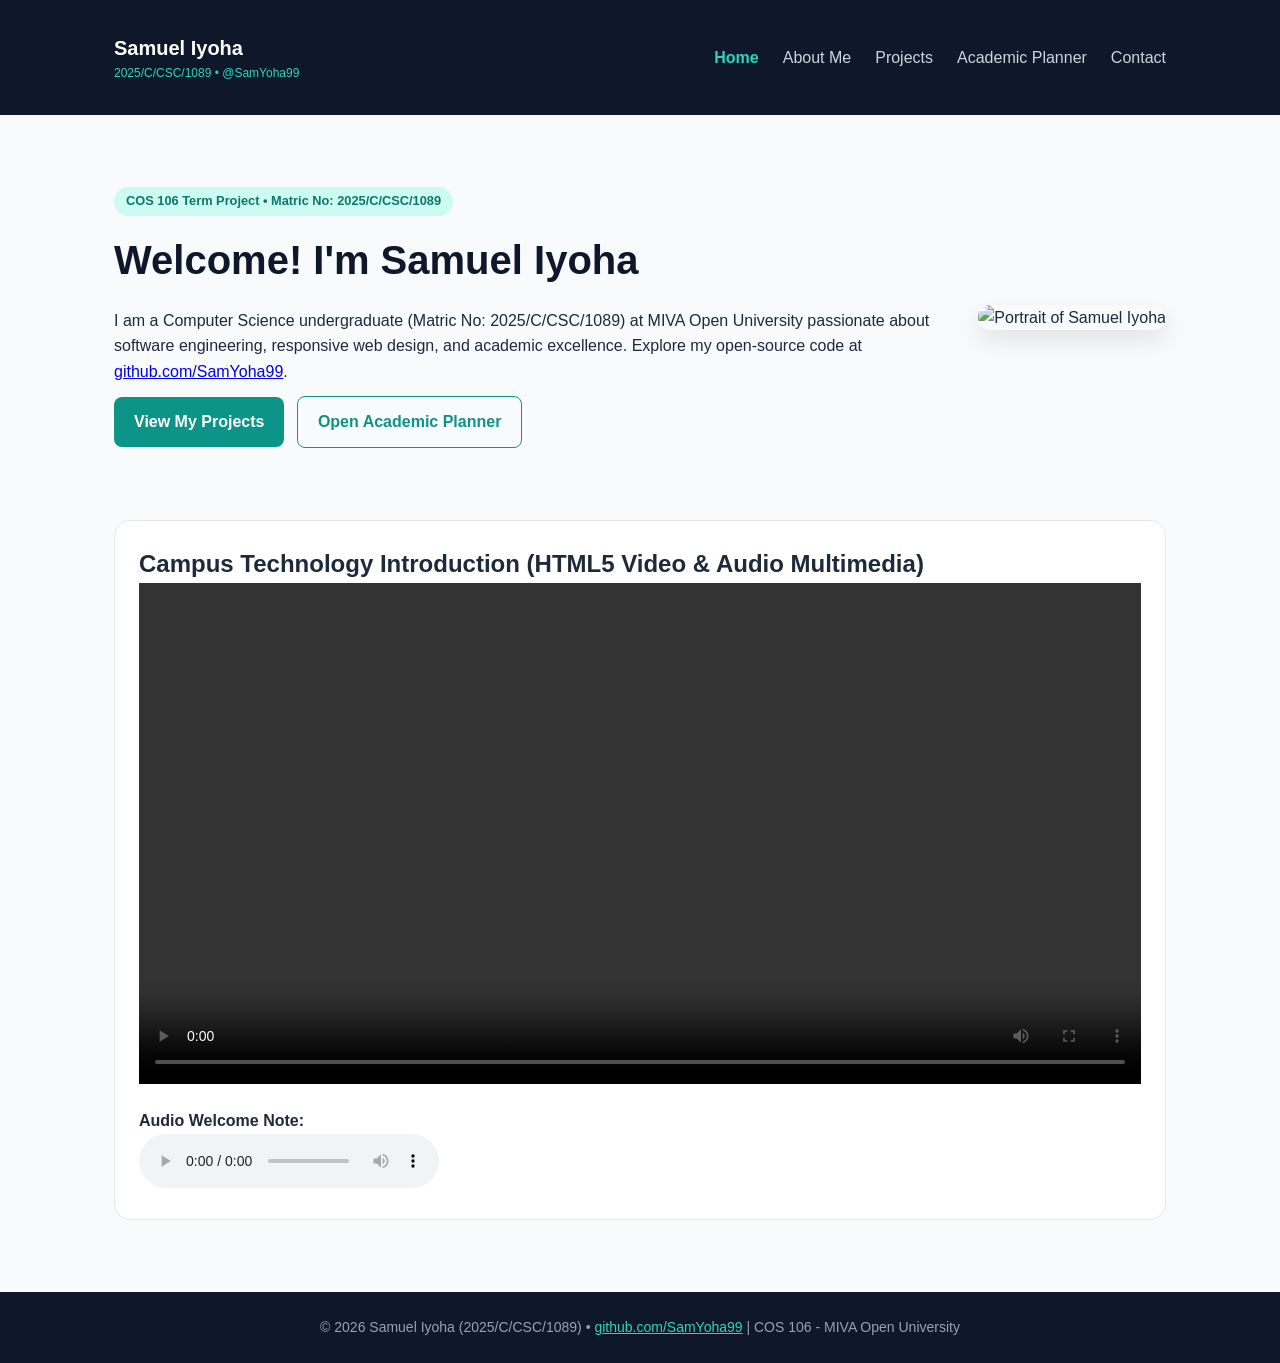
==== index.html @ b79a8013 "first commit" ====
<!DOCTYPE html>
<html lang="en">
<head>
    <meta charset="UTF-8">
    <meta name="viewport" content="width=device-width, initial-scale=1.0">
    <title>Samuel Iyoha (2025/C/CSC/1089) | COS 106 Student Portfolio</title>
    <link rel="stylesheet" href="style.css">
</head>
<body>
    <header class="site-header">
        <div class="container nav-container">
            <a href="index.html" class="logo">Samuel Iyoha <span>2025/C/CSC/1089 • @SamYoha99</span></a>
            <nav>
                <ul class="nav-links">
                    <li><a href="index.html" class="active">Home</a></li>
                    <li><a href="about.html">About Me</a></li>
                    <li><a href="projects.html">Projects</a></li>
                    <li><a href="planner.html">Academic Planner</a></li>
                    <li><a href="contact.html">Contact</a></li>
                </ul>
            </nav>
        </div>
    </header>

    <main class="container">
        <section class="hero">
            <div class="hero-text">
                <span class="badge">COS 106 Term Project • Matric No: 2025/C/CSC/1089</span>
                <h1>Welcome! I'm Samuel Iyoha</h1>
                <p>I am a Computer Science undergraduate (Matric No: 2025/C/CSC/1089) at MIVA Open University passionate about software engineering, responsive web design, and academic excellence. Explore my open-source code at <a href="https://github.com/SamYoha99" target="_blank">github.com/SamYoha99</a>.</p>
                <div class="btn-group">
                    <a href="projects.html" class="btn btn-primary">View My Projects</a>
                    <a href="planner.html" class="btn btn-outline">Open Academic Planner</a>
                </div>
            </div>
            <div class="hero-photo">
                <img src="https://images.unsplash.com/photo-1531384441138-2736e62e0919?auto=format&fit=crop&w=600&q=80" alt="Portrait of Samuel Iyoha">
            </div>
        </section>

        <section class="multimedia-card">
            <h2>Campus Technology Introduction (HTML5 Video & Audio Multimedia)</h2>
            <video controls width="100%">
                <source src="https://commondatastorage.googleapis.com/gtv-videos-bucket/sample/ForBiggerBlazes.mp4" type="video/mp4">
                Your browser does not support HTML5 video.
            </video>
            <div style="margin-top: 1rem;">
                <p><strong>Audio Welcome Note:</strong></p>
                <audio controls>
                    <source src="https://www.soundhelix.com/examples/mp3/SoundHelix-Song-1.mp3" type="audio/mpeg">
                    Your browser does not support the audio element.
                </audio>
            </div>
        </section>
    </main>

    <footer>
        <p>&copy; 2026 Samuel Iyoha (2025/C/CSC/1089) • <a href="https://github.com/SamYoha99" target="_blank" style="color:#2dd4bf;">github.com/SamYoha99</a> | COS 106 - MIVA Open University</p>
    </footer>
    <script src="script.js"></script>
</body>
</html>
---- style.css ----
/* External CSS Stylesheet for COS 106 Term Project - Samuel Iyoha (2025/C/CSC/1089 | @SamYoha99) */
:root {
    --navy: #0f172a;
    --teal: #0d9488;
    --light: #f8fafc;
}
* { box-sizing: border-box; margin: 0; padding: 0; font-family: 'Inter', sans-serif; }
body { background: var(--light); color: #1e293b; line-height: 1.6; display: flex; flex-direction: column; min-height: 100vh; }
main { flex: 1; }
.container { max-width: 1100px; margin: 0 auto; padding: 1.5rem; }
.site-header { background: var(--navy); color: #fff; padding: 0.5rem 0; }
.nav-container { display: flex; justify-content: space-between; align-items: center; flex-wrap: wrap; gap: 1rem; }
.logo { color: #fff; text-decoration: none; font-weight: 700; font-size: 1.25rem; }
.logo span { display: block; font-size: 0.75rem; color: #2dd4bf; font-weight: 500; }
.nav-links { display: flex; gap: 1.5rem; list-style: none; flex-wrap: wrap; }
.nav-links a { color: #cbd5e1; text-decoration: none; transition: color 0.3s; }
.nav-links a:hover, .nav-links a.active { color: #2dd4bf; font-weight: 600; }
.badge { display: inline-block; background: #ccfbf1; color: #0f766e; padding: 0.25rem 0.75rem; border-radius: 99px; font-size: 0.8rem; font-weight: 600; margin-bottom: 0.75rem; }
.hero { display: flex; align-items: center; justify-content: space-between; gap: 2rem; padding: 3rem 0; flex-wrap: wrap; }
.hero-text { flex: 1 1 400px; }
.hero-text h1 { font-size: 2.5rem; margin-bottom: 1rem; color: var(--navy); }
.hero-photo img { width: 280px; height: 280px; object-fit: cover; border-radius: 1.5rem; box-shadow: 0 10px 25px rgba(0,0,0,0.1); }
.projects-grid { display: grid; grid-template-columns: repeat(auto-fit, minmax(280px, 1fr)); gap: 1.5rem; margin-top: 1.5rem; }
.project-card, .form-card, .multimedia-card { background: #fff; padding: 1.5rem; border-radius: 1rem; border: 1px solid #e2e8f0; margin-top: 1.5rem; transition: transform 0.3s; }
.project-card:hover { transform: translateY(-5px); }
.project-card img { width: 100%; height: 180px; object-fit: cover; border-radius: 0.75rem; margin-bottom: 1rem; }
.academic-table { width: 100%; border-collapse: collapse; margin: 1.5rem 0; background: #fff; }
.academic-table th, .academic-table td { border: 1px solid #cbd5e1; padding: 0.85rem; text-align: left; }
.academic-table th { background: var(--navy); color: #fff; }
.btn { display: inline-block; padding: 0.75rem 1.25rem; border-radius: 0.5rem; text-decoration: none; font-weight: 600; cursor: pointer; border: none; margin-top: 0.75rem; }
.btn-primary { background: var(--teal); color: #fff; }
.btn-outline { border: 1px solid var(--teal); color: var(--teal); margin-left: 0.5rem; }
input, textarea { width: 100%; padding: 0.75rem; margin: 0.5rem 0 1rem; border: 1px solid #cbd5e1; border-radius: 0.5rem; }
.task-list { list-style: none; margin-top: 1.5rem; }
.task-item { display: flex; justify-content: space-between; align-items: center; padding: 1rem; background: #fff; border: 1px solid #e2e8f0; border-radius: 0.5rem; margin-bottom: 0.75rem; }
.task-item.done span { text-decoration: line-through; color: #94a3b8; }
footer { background: var(--navy); color: #94a3b8; text-align: center; padding: 1.5rem; margin-top: 3rem; font-size: 0.875rem; }
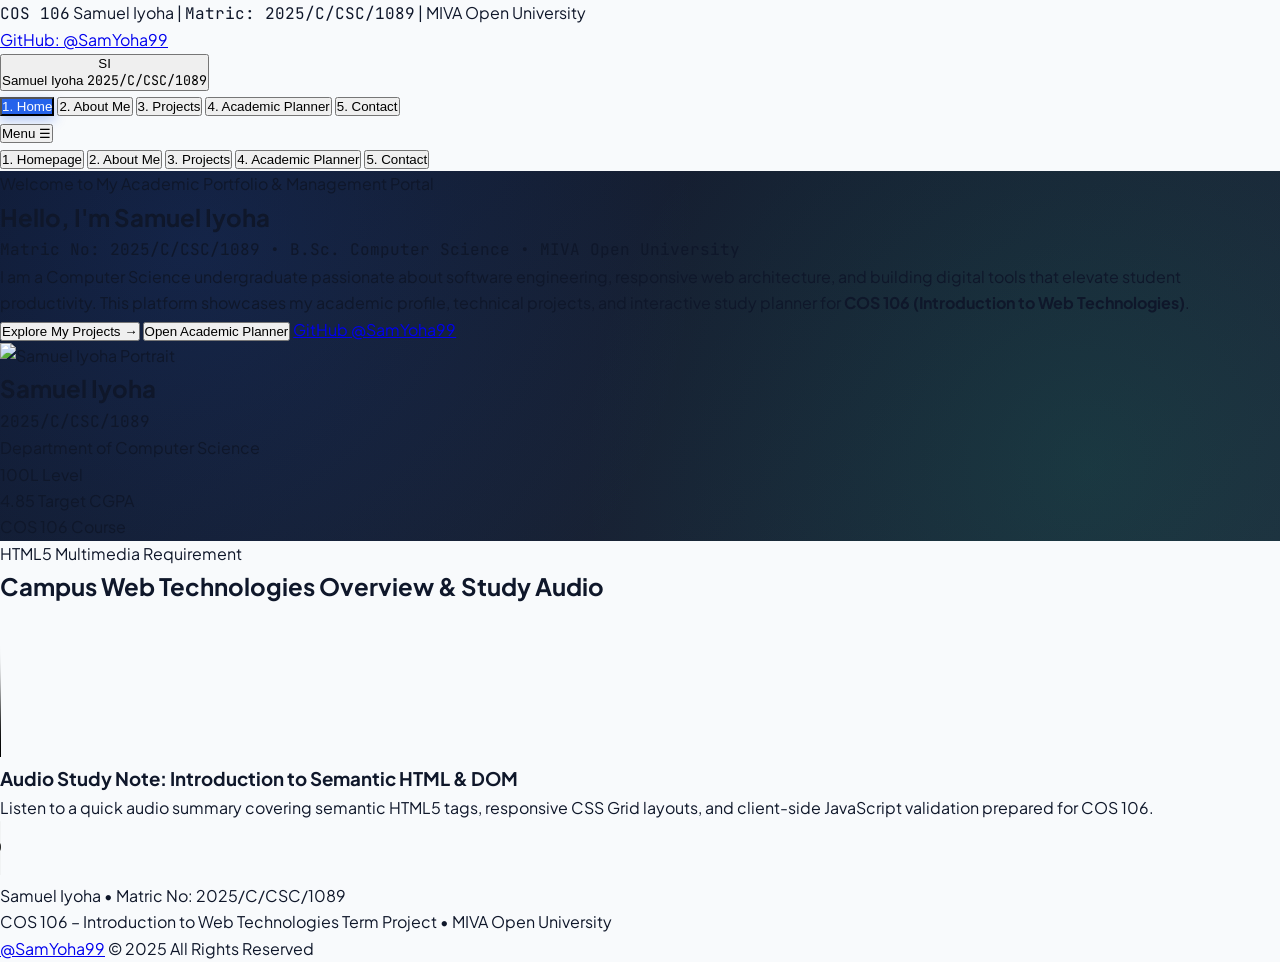
==== commit 037e80ef: "secong commit" ====
--- a/index.html
+++ b/index.html
@@ -1,62 +1,456 @@
 <!DOCTYPE html>
 <html lang="en">
 <head>
-    <meta charset="UTF-8">
-    <meta name="viewport" content="width=device-width, initial-scale=1.0">
-    <title>Samuel Iyoha (2025/C/CSC/1089) | COS 106 Student Portfolio</title>
-    <link rel="stylesheet" href="style.css">
+  <meta charset="UTF-8" />
+  <meta name="viewport" content="width=device-width, initial-scale=1.0" />
+  <title>Samuel Iyoha (2025/C/CSC/1089) | COS 106 Student Portfolio & Academic Planner</title>
+  <!-- Tailwind CSS CDN for Modern UI -->
+  <script src="https://cdn.tailwindcss.com"></script>
+  <!-- External CSS Stylesheet (COS 106 Requirement) -->
+  <link rel="stylesheet" href="style.css" />
 </head>
-<body>
-    <header class="site-header">
-        <div class="container nav-container">
-            <a href="index.html" class="logo">Samuel Iyoha <span>2025/C/CSC/1089 • @SamYoha99</span></a>
-            <nav>
-                <ul class="nav-links">
-                    <li><a href="index.html" class="active">Home</a></li>
-                    <li><a href="about.html">About Me</a></li>
-                    <li><a href="projects.html">Projects</a></li>
-                    <li><a href="planner.html">Academic Planner</a></li>
-                    <li><a href="contact.html">Contact</a></li>
-                </ul>
-            </nav>
-        </div>
-    </header>
-
-    <main class="container">
-        <section class="hero">
-            <div class="hero-text">
-                <span class="badge">COS 106 Term Project • Matric No: 2025/C/CSC/1089</span>
-                <h1>Welcome! I'm Samuel Iyoha</h1>
-                <p>I am a Computer Science undergraduate (Matric No: 2025/C/CSC/1089) at MIVA Open University passionate about software engineering, responsive web design, and academic excellence. Explore my open-source code at <a href="https://github.com/SamYoha99" target="_blank">github.com/SamYoha99</a>.</p>
-                <div class="btn-group">
-                    <a href="projects.html" class="btn btn-primary">View My Projects</a>
-                    <a href="planner.html" class="btn btn-outline">Open Academic Planner</a>
+<body class="min-h-screen flex flex-col bg-slate-50 text-slate-900">
+
+  <!-- Top Academic Verification Bar -->
+  <div class="bg-slate-950 text-slate-300 text-xs border-b border-slate-800 px-4 py-2">
+    <div class="max-w-7xl mx-auto flex flex-wrap items-center justify-between gap-2">
+      <div class="flex flex-wrap items-center gap-2">
+        <span class="px-2 py-0.5 rounded bg-blue-600 text-white font-bold mono">COS 106</span>
+        <span class="font-semibold text-white">Samuel Iyoha</span>
+        <span class="text-slate-500">|</span>
+        <span class="mono text-emerald-400 font-semibold">Matric: 2025/C/CSC/1089</span>
+        <span class="hidden md:inline text-slate-400">| MIVA Open University</span>
+      </div>
+      <a href="https://github.com/SamYoha99" target="_blank" rel="noopener noreferrer"
+         class="inline-flex items-center gap-1.5 px-2.5 py-1 rounded bg-slate-800 hover:bg-slate-700 text-white font-mono text-xs transition">
+        <span>GitHub: @SamYoha99</span>
+      </a>
+    </div>
+  </div>
+
+  <!-- Navigation Header -->
+  <header class="sticky top-0 z-40 bg-white/95 backdrop-blur border-b border-slate-200 shadow-sm">
+    <div class="max-w-7xl mx-auto px-4 sm:px-6 lg:px-8 h-16 flex items-center justify-between">
+      <button onclick="showPage('home')" class="flex items-center gap-3 text-left">
+        <div class="w-10 h-10 rounded-xl bg-blue-600 text-white font-extrabold flex items-center justify-center shadow">
+          SI
+        </div>
+        <div>
+          <span class="font-extrabold text-slate-900 text-base block leading-none">Samuel Iyoha</span>
+          <span class="mono text-[11px] text-blue-600 font-semibold">2025/C/CSC/1089</span>
+        </div>
+      </button>
+
+      <!-- Desktop Menu -->
+      <nav class="hidden md:flex items-center gap-1.5">
+        <button onclick="showPage('home')" data-page="home" class="nav-btn active px-4 py-2 rounded-xl text-sm font-semibold text-slate-700 hover:bg-slate-100 transition">1. Home</button>
+        <button onclick="showPage('about')" data-page="about" class="nav-btn px-4 py-2 rounded-xl text-sm font-semibold text-slate-700 hover:bg-slate-100 transition">2. About Me</button>
+        <button onclick="showPage('projects')" data-page="projects" class="nav-btn px-4 py-2 rounded-xl text-sm font-semibold text-slate-700 hover:bg-slate-100 transition">3. Projects</button>
+        <button onclick="showPage('planner')" data-page="planner" class="nav-btn px-4 py-2 rounded-xl text-sm font-semibold text-slate-700 hover:bg-slate-100 transition">4. Academic Planner</button>
+        <button onclick="showPage('contact')" data-page="contact" class="nav-btn px-4 py-2 rounded-xl text-sm font-semibold text-slate-700 hover:bg-slate-100 transition">5. Contact</button>
+      </nav>
+
+      <!-- Mobile Menu Button -->
+      <button onclick="toggleMobileMenu()" class="md:hidden px-3 py-2 rounded-lg border border-slate-200 text-slate-700 font-semibold text-sm">
+        Menu ☰
+      </button>
+    </div>
+
+    <!-- Mobile Dropdown -->
+    <div id="mobile-menu" class="hidden md:hidden bg-white border-b border-slate-200 px-4 py-3 space-y-1">
+      <button onclick="showPage('home')" class="block w-full text-left px-3 py-2 rounded-lg font-semibold text-sm hover:bg-slate-100">1. Homepage</button>
+      <button onclick="showPage('about')" class="block w-full text-left px-3 py-2 rounded-lg font-semibold text-sm hover:bg-slate-100">2. About Me</button>
+      <button onclick="showPage('projects')" class="block w-full text-left px-3 py-2 rounded-lg font-semibold text-sm hover:bg-slate-100">3. Projects</button>
+      <button onclick="showPage('planner')" class="block w-full text-left px-3 py-2 rounded-lg font-semibold text-sm hover:bg-slate-100">4. Academic Planner</button>
+      <button onclick="showPage('contact')" class="block w-full text-left px-3 py-2 rounded-lg font-semibold text-sm hover:bg-slate-100">5. Contact</button>
+    </div>
+  </header>
+
+  <!-- MAIN CONTENT CONTAINER -->
+  <main class="flex-1">
+
+    <!-- ================= 1. HOMEPAGE ================= -->
+    <section id="page-home" class="page-section active">
+      <div class="hero-mesh text-white py-16 lg:py-20">
+        <div class="max-w-7xl mx-auto px-4 sm:px-6 lg:px-8 grid grid-cols-1 lg:grid-cols-12 gap-10 items-center">
+          <div class="lg:col-span-7 space-y-6">
+            <div class="inline-flex items-center gap-2 px-3.5 py-1.5 rounded-full bg-blue-500/20 border border-blue-400/30 text-blue-200 text-xs font-semibold">
+              <span>Welcome to My Academic Portfolio & Management Portal</span>
+            </div>
+            <h1 class="text-4xl sm:text-5xl font-extrabold tracking-tight leading-tight">
+              Hello, I'm <span class="text-blue-400">Samuel Iyoha</span>
+            </h1>
+            <p class="mono text-sm text-emerald-300 font-semibold">
+              Matric No: 2025/C/CSC/1089 • B.Sc. Computer Science • MIVA Open University
+            </p>
+            <p class="text-slate-300 text-base sm:text-lg leading-relaxed max-w-2xl">
+              I am a Computer Science undergraduate passionate about software engineering, responsive web architecture, and building digital tools that elevate student productivity. This platform showcases my academic profile, technical projects, and interactive study planner for <strong>COS 106 (Introduction to Web Technologies)</strong>.
+            </p>
+            <div class="flex flex-wrap gap-3 pt-2">
+              <button onclick="showPage('projects')" class="px-6 py-3 rounded-xl bg-blue-600 hover:bg-blue-500 text-white font-bold text-sm shadow-lg transition">
+                Explore My Projects →
+              </button>
+              <button onclick="showPage('planner')" class="px-6 py-3 rounded-xl bg-white/10 hover:bg-white/20 border border-white/20 text-white font-semibold text-sm transition">
+                Open Academic Planner
+              </button>
+              <a href="https://github.com/SamYoha99" target="_blank" rel="noopener noreferrer"
+                 class="px-5 py-3 rounded-xl bg-slate-900/80 hover:bg-slate-900 border border-slate-700 text-slate-200 font-mono text-sm transition">
+                GitHub @SamYoha99
+              </a>
+            </div>
+          </div>
+
+          <!-- Student Profile Card & Photo -->
+          <div class="lg:col-span-5 flex justify-center">
+            <div class="bg-slate-900/90 border border-slate-700 rounded-3xl p-6 max-w-sm w-full shadow-2xl text-center">
+              <img src="https://images.unsplash.com/photo-1534528741775-53994a69daeb?auto=format&fit=crop&w=500&q=80"
+                   alt="Samuel Iyoha Portrait"
+                   class="w-36 h-36 rounded-2xl object-cover mx-auto border-4 border-blue-500 shadow-lg mb-4" />
+              <h2 class="text-xl font-bold text-white">Samuel Iyoha</h2>
+              <p class="mono text-xs text-blue-400 mt-1">2025/C/CSC/1089</p>
+              <p class="text-xs text-slate-400 mt-1">Department of Computer Science</p>
+              <div class="mt-4 pt-4 border-t border-slate-800 grid grid-cols-3 gap-2 text-center">
+                <div>
+                  <span class="block text-lg font-extrabold text-white">100L</span>
+                  <span class="text-[11px] text-slate-400">Level</span>
                 </div>
-            </div>
-            <div class="hero-photo">
-                <img src="https://images.unsplash.com/photo-1531384441138-2736e62e0919?auto=format&fit=crop&w=600&q=80" alt="Portrait of Samuel Iyoha">
-            </div>
-        </section>
-
-        <section class="multimedia-card">
-            <h2>Campus Technology Introduction (HTML5 Video & Audio Multimedia)</h2>
-            <video controls width="100%">
-                <source src="https://commondatastorage.googleapis.com/gtv-videos-bucket/sample/ForBiggerBlazes.mp4" type="video/mp4">
-                Your browser does not support HTML5 video.
-            </video>
-            <div style="margin-top: 1rem;">
-                <p><strong>Audio Welcome Note:</strong></p>
-                <audio controls>
-                    <source src="https://www.soundhelix.com/examples/mp3/SoundHelix-Song-1.mp3" type="audio/mpeg">
-                    Your browser does not support the audio element.
+                <div>
+                  <span class="block text-lg font-extrabold text-emerald-400">4.85</span>
+                  <span class="text-[11px] text-slate-400">Target CGPA</span>
+                </div>
+                <div>
+                  <span class="block text-lg font-extrabold text-blue-400">COS 106</span>
+                  <span class="text-[11px] text-slate-400">Course</span>
+                </div>
+              </div>
+            </div>
+          </div>
+        </div>
+      </div>
+
+      <!-- Multimedia Requirement Section (Video + Audio) -->
+      <div class="max-w-7xl mx-auto px-4 sm:px-6 lg:px-8 py-14">
+        <div class="bg-white rounded-3xl border border-slate-200 p-6 sm:p-8 shadow-sm">
+          <span class="text-xs font-bold uppercase tracking-wider text-blue-600">HTML5 Multimedia Requirement</span>
+          <h2 class="text-2xl font-extrabold text-slate-900 mt-1 mb-6">Campus Web Technologies Overview & Study Audio</h2>
+          <div class="grid grid-cols-1 lg:grid-cols-2 gap-8 items-center">
+            <div>
+              <video controls class="w-full rounded-2xl border border-slate-200 shadow-sm bg-slate-950" poster="https://images.unsplash.com/photo-1517694712202-14dd9538aa97?auto=format&fit=crop&w=900&q=80">
+                <source src="https://commondatastorage.googleapis.com/gtv-videos-bucket/sample/ForBiggerBlazes.mp4" type="video/mp4" />
+                Your browser does not support the HTML5 video element.
+              </video>
+            </div>
+            <div class="space-y-4">
+              <h3 class="text-lg font-bold text-slate-900">Audio Study Note: Introduction to Semantic HTML & DOM</h3>
+              <p class="text-sm text-slate-600">
+                Listen to a quick audio summary covering semantic HTML5 tags, responsive CSS Grid layouts, and client-side JavaScript validation prepared for COS 106.
+              </p>
+              <div class="p-4 rounded-2xl bg-slate-50 border border-slate-200">
+                <audio controls class="w-full">
+                  <source src="https://www.soundhelix.com/examples/mp3/SoundHelix-Song-1.mp3" type="audio/mpeg" />
+                  Your browser does not support the audio element.
                 </audio>
-            </div>
-        </section>
-    </main>
-
-    <footer>
-        <p>&copy; 2026 Samuel Iyoha (2025/C/CSC/1089) • <a href="https://github.com/SamYoha99" target="_blank" style="color:#2dd4bf;">github.com/SamYoha99</a> | COS 106 - MIVA Open University</p>
-    </footer>
-    <script src="script.js"></script>
+              </div>
+            </div>
+          </div>
+        </div>
+      </div>
+    </section>
+
+    <!-- ================= 2. ABOUT ME PAGE ================= -->
+    <section id="page-about" class="page-section max-w-7xl mx-auto px-4 sm:px-6 lg:px-8 py-12 space-y-10">
+      <div>
+        <span class="text-xs font-bold uppercase tracking-wider text-blue-600">Student Profile</span>
+        <h2 class="text-3xl font-extrabold text-slate-900 mt-1">About Samuel Iyoha (2025/C/CSC/1089)</h2>
+      </div>
+
+      <!-- Educational Background Table (HTML Table Requirement) -->
+      <div class="bg-white rounded-2xl border border-slate-200 p-6 shadow-sm overflow-x-auto">
+        <h3 class="text-lg font-bold text-slate-900 mb-4">Educational Background</h3>
+        <table class="w-full text-left border-collapse text-sm">
+          <thead>
+            <tr class="bg-slate-900 text-white">
+              <th class="p-3.5 rounded-tl-xl">Institution</th>
+              <th class="p-3.5">Programme / Qualification</th>
+              <th class="p-3.5">Matric / ID</th>
+              <th class="p-3.5 rounded-tr-xl">Period & Status</th>
+            </tr>
+          </thead>
+          <tbody class="divide-y divide-slate-200">
+            <tr class="hover:bg-slate-50">
+              <td class="p-3.5 font-bold text-slate-900">MIVA Open University</td>
+              <td class="p-3.5">B.Sc. Computer Science</td>
+              <td class="p-3.5 mono font-semibold text-blue-600">2025/C/CSC/1089</td>
+              <td class="p-3.5"><span class="px-2.5 py-1 rounded-full text-xs font-bold bg-emerald-100 text-emerald-700">2025 – Present (Active)</span></td>
+            </tr>
+            <tr class="hover:bg-slate-50">
+              <td class="p-3.5 font-bold text-slate-900">Web Development Bootcamp</td>
+              <td class="p-3.5">Frontend Engineering (HTML5, CSS3, JavaScript, Git)</td>
+              <td class="p-3.5 mono text-slate-600">@SamYoha99</td>
+              <td class="p-3.5">2024 – Completed</td>
+            </tr>
+            <tr class="hover:bg-slate-50">
+              <td class="p-3.5 font-bold text-slate-900">Senior Secondary School</td>
+              <td class="p-3.5">West African Senior School Certificate (WASSCE)</td>
+              <td class="p-3.5 mono text-slate-600">Distinction in Sciences</td>
+              <td class="p-3.5">Graduated</td>
+            </tr>
+          </tbody>
+        </table>
+      </div>
+
+      <!-- Technical Skills, Career Aspirations & Hobbies -->
+      <div class="grid grid-cols-1 md:grid-cols-3 gap-6">
+        <div class="bg-white rounded-2xl border border-slate-200 p-6 shadow-sm">
+          <h3 class="text-lg font-bold text-slate-900 mb-3">Technical Skills</h3>
+          <div class="space-y-3 text-sm">
+            <div>
+              <div class="flex justify-between font-semibold mb-1"><span>HTML5 & Semantic Web</span><span>95%</span></div>
+              <div class="w-full h-2.5 bg-slate-100 rounded-full overflow-hidden"><div class="bg-blue-600 h-full" style="width:95%"></div></div>
+            </div>
+            <div>
+              <div class="flex justify-between font-semibold mb-1"><span>CSS3 (Flexbox & Grid)</span><span>90%</span></div>
+              <div class="w-full h-2.5 bg-slate-100 rounded-full overflow-hidden"><div class="bg-blue-600 h-full" style="width:90%"></div></div>
+            </div>
+            <div>
+              <div class="flex justify-between font-semibold mb-1"><span>JavaScript (ES6+ & DOM)</span><span>85%</span></div>
+              <div class="w-full h-2.5 bg-slate-100 rounded-full overflow-hidden"><div class="bg-emerald-600 h-full" style="width:85%"></div></div>
+            </div>
+            <div>
+              <div class="flex justify-between font-semibold mb-1"><span>Git & GitHub (@SamYoha99)</span><span>88%</span></div>
+              <div class="w-full h-2.5 bg-slate-100 rounded-full overflow-hidden"><div class="bg-slate-800 h-full" style="width:88%"></div></div>
+            </div>
+          </div>
+        </div>
+
+        <div class="bg-white rounded-2xl border border-slate-200 p-6 shadow-sm">
+          <h3 class="text-lg font-bold text-slate-900 mb-3">Career Aspirations</h3>
+          <ol class="list-decimal list-inside space-y-2.5 text-sm text-slate-700">
+            <li>Graduate with First Class Honours in Computer Science at MIVA Open University.</li>
+            <li>Become a Full-Stack Software Engineer building scalable cloud and fintech platforms across Africa.</li>
+            <li>Contribute to open-source developer tools on GitHub (<strong>@SamYoha99</strong>).</li>
+            <li>Mentor fellow university students in modern web technologies.</li>
+          </ol>
+        </div>
+
+        <div class="bg-white rounded-2xl border border-slate-200 p-6 shadow-sm">
+          <h3 class="text-lg font-bold text-slate-900 mb-3">Hobbies & Interests</h3>
+          <ul class="list-disc list-inside space-y-2.5 text-sm text-slate-700">
+            <li>Building web applications & UI prototypes</li>
+            <li>Algorithmic problem solving & coding challenges</li>
+            <li>Reading software architecture articles</li>
+            <li>Playing strategic chess & football</li>
+            <li>Collaborating on student tech communities</li>
+          </ul>
+        </div>
+      </div>
+    </section>
+
+    <!-- ================= 3. PROJECTS PAGE ================= -->
+    <section id="page-projects" class="page-section max-w-7xl mx-auto px-4 sm:px-6 lg:px-8 py-12 space-y-8">
+      <div>
+        <span class="text-xs font-bold uppercase tracking-wider text-blue-600">Portfolio Showcase</span>
+        <h2 class="text-3xl font-extrabold text-slate-900 mt-1">Featured Academic & Web Projects</h2>
+      </div>
+
+      <div class="grid grid-cols-1 md:grid-cols-3 gap-8">
+        <!-- Project 1 -->
+        <article class="bg-white rounded-2xl border border-slate-200 overflow-hidden shadow-sm card-hover flex flex-col">
+          <img src="https://images.unsplash.com/photo-1460925895917-afdab827c52f?auto=format&fit=crop&w=700&q=80" alt="MIVA CGPA Calculator" class="h-48 w-full object-cover" />
+          <div class="p-6 flex-1 flex flex-col justify-between space-y-4">
+            <div>
+              <span class="text-xs font-bold px-2.5 py-1 rounded bg-blue-50 text-blue-700">JavaScript • Academic Tool</span>
+              <h3 class="text-xl font-bold text-slate-900 mt-3">1. MIVA Smart CGPA Calculator</h3>
+              <p class="text-sm text-slate-600 mt-2">
+                An interactive grade-point calculator tailored for MIVA Open University students to compute semester GPA and cumulative standing dynamically.
+              </p>
+            </div>
+            <div class="pt-4 border-t border-slate-100 flex items-center justify-between text-xs font-bold">
+              <a href="https://github.com/SamYoha99" target="_blank" rel="noopener noreferrer" class="text-blue-600 hover:underline">GitHub Repo (@SamYoha99) →</a>
+              <button onclick="showPage('planner')" class="text-slate-600 hover:text-slate-900">Try Planner</button>
+            </div>
+          </div>
+        </article>
+
+        <!-- Project 2 -->
+        <article class="bg-white rounded-2xl border border-slate-200 overflow-hidden shadow-sm card-hover flex flex-col">
+          <img src="https://images.unsplash.com/photo-1522202176988-66273c2fd55f?auto=format&fit=crop&w=700&q=80" alt="Campus Study Resource Hub" class="h-48 w-full object-cover" />
+          <div class="p-6 flex-1 flex flex-col justify-between space-y-4">
+            <div>
+              <span class="text-xs font-bold px-2.5 py-1 rounded bg-emerald-50 text-emerald-700">HTML5 • CSS Grid</span>
+              <h3 class="text-xl font-bold text-slate-900 mt-3">2. CSC 100L Resource Directory</h3>
+              <p class="text-sm text-slate-600 mt-2">
+                A responsive study portal organizing lecture slides, past questions, and weekly lab exercises for COS 106 and MTH 102 students.
+              </p>
+            </div>
+            <div class="pt-4 border-t border-slate-100 flex items-center justify-between text-xs font-bold">
+              <a href="https://github.com/SamYoha99" target="_blank" rel="noopener noreferrer" class="text-blue-600 hover:underline">GitHub Repo (@SamYoha99) →</a>
+              <span class="text-emerald-600">Responsive UI</span>
+            </div>
+          </div>
+        </article>
+
+        <!-- Project 3 -->
+        <article class="bg-white rounded-2xl border border-slate-200 overflow-hidden shadow-sm card-hover flex flex-col">
+          <img src="https://images.unsplash.com/photo-1484480974693-6ca0a78fb36b?auto=format&fit=crop&w=700&q=80" alt="Academic Task Planner" class="h-48 w-full object-cover" />
+          <div class="p-6 flex-1 flex flex-col justify-between space-y-4">
+            <div>
+              <span class="text-xs font-bold px-2.5 py-1 rounded bg-purple-50 text-purple-700">DOM • LocalStorage</span>
+              <h3 class="text-xl font-bold text-slate-900 mt-3">3. Interactive Academic Task Planner</h3>
+              <p class="text-sm text-slate-600 mt-2">
+                A full-featured task management app enabling students to add coursework deadlines, mark tasks completed, and persist data in the browser.
+              </p>
+            </div>
+            <div class="pt-4 border-t border-slate-100 flex items-center justify-between text-xs font-bold">
+              <a href="https://github.com/SamYoha99" target="_blank" rel="noopener noreferrer" class="text-blue-600 hover:underline">GitHub Repo (@SamYoha99) →</a>
+              <button onclick="showPage('planner')" class="text-blue-600 hover:underline">Launch App →</button>
+            </div>
+          </div>
+        </article>
+      </div>
+    </section>
+
+    <!-- ================= 4. ACADEMIC PLANNER PAGE ================= -->
+    <section id="page-planner" class="page-section max-w-5xl mx-auto px-4 sm:px-6 lg:px-8 py-12 space-y-8">
+      <div class="flex flex-col sm:flex-row sm:items-center justify-between gap-4">
+        <div>
+          <span class="text-xs font-bold uppercase tracking-wider text-blue-600">JavaScript Task Management System</span>
+          <h2 class="text-3xl font-extrabold text-slate-900 mt-1">Interactive Academic Planner</h2>
+        </div>
+        <div class="flex gap-3 text-center">
+          <div class="px-4 py-2 rounded-xl bg-white border border-slate-200 shadow-sm">
+            <span id="stat-total" class="block text-xl font-extrabold text-slate-900">0</span>
+            <span class="text-[11px] text-slate-500 font-semibold">Total</span>
+          </div>
+          <div class="px-4 py-2 rounded-xl bg-white border border-slate-200 shadow-sm">
+            <span id="stat-pending" class="block text-xl font-extrabold text-amber-600">0</span>
+            <span class="text-[11px] text-slate-500 font-semibold">Pending</span>
+          </div>
+          <div class="px-4 py-2 rounded-xl bg-white border border-slate-200 shadow-sm">
+            <span id="stat-completed" class="block text-xl font-extrabold text-emerald-600">0</span>
+            <span class="text-[11px] text-slate-500 font-semibold">Completed</span>
+          </div>
+        </div>
+      </div>
+
+      <!-- Add Task Form -->
+      <form onsubmit="addTask(event)" class="bg-white rounded-2xl border border-slate-200 p-6 shadow-sm space-y-4">
+        <h3 class="text-base font-bold text-slate-900">Add New Academic Task</h3>
+        <p id="planner-error" class="hidden text-xs font-bold text-red-600 bg-red-50 p-3 rounded-lg border border-red-200"></p>
+        <div class="grid grid-cols-1 sm:grid-cols-12 gap-4">
+          <div class="sm:col-span-5">
+            <label class="block text-xs font-bold text-slate-700 mb-1">Task Title *</label>
+            <input id="task-title" type="text" placeholder="e.g., Study CSS Grid for COS 106 Quiz"
+                   class="w-full px-3.5 py-2.5 rounded-xl border border-slate-300 text-sm focus:outline-none focus:border-blue-600" />
+          </div>
+          <div class="sm:col-span-2">
+            <label class="block text-xs font-bold text-slate-700 mb-1">Course</label>
+            <select id="task-course" class="w-full px-3 py-2.5 rounded-xl border border-slate-300 text-sm bg-white">
+              <option value="COS 106">COS 106</option>
+              <option value="CSC 102">CSC 102</option>
+              <option value="MTH 102">MTH 102</option>
+              <option value="GST 104">GST 104</option>
+            </select>
+          </div>
+          <div class="sm:col-span-2">
+            <label class="block text-xs font-bold text-slate-700 mb-1">Priority</label>
+            <select id="task-priority" class="w-full px-3 py-2.5 rounded-xl border border-slate-300 text-sm bg-white">
+              <option value="High">High</option>
+              <option value="Medium">Medium</option>
+              <option value="Low">Low</option>
+            </select>
+          </div>
+          <div class="sm:col-span-3">
+            <label class="block text-xs font-bold text-slate-700 mb-1">Due Date</label>
+            <input id="task-date" type="date" value="2025-05-25"
+                   class="w-full px-3 py-2.5 rounded-xl border border-slate-300 text-sm" />
+          </div>
+        </div>
+        <button type="submit" class="px-6 py-2.5 rounded-xl bg-blue-600 hover:bg-blue-700 text-white font-bold text-sm shadow transition">
+          + Add Task to Planner
+        </button>
+      </form>
+
+      <!-- Filter Tabs & Task List -->
+      <div class="bg-white rounded-2xl border border-slate-200 p-6 shadow-sm space-y-4">
+        <div class="flex items-center justify-between border-b border-slate-100 pb-4">
+          <h3 class="font-bold text-slate-900">Your Scheduled Tasks</h3>
+          <div class="flex gap-2">
+            <button onclick="filterTasks('all')" data-filter="all" class="filter-btn px-3.5 py-1.5 rounded-lg text-xs font-bold bg-blue-600 text-white">All</button>
+            <button onclick="filterTasks('pending')" data-filter="pending" class="filter-btn px-3.5 py-1.5 rounded-lg text-xs font-semibold bg-slate-100 text-slate-600">Pending</button>
+            <button onclick="filterTasks('completed')" data-filter="completed" class="filter-btn px-3.5 py-1.5 rounded-lg text-xs font-semibold bg-slate-100 text-slate-600">Completed</button>
+          </div>
+        </div>
+        <ul id="task-list" class="space-y-3"></ul>
+      </div>
+    </section>
+
+    <!-- ================= 5. CONTACT PAGE ================= -->
+    <section id="page-contact" class="page-section max-w-4xl mx-auto px-4 sm:px-6 lg:px-8 py-12 space-y-8">
+      <div>
+        <span class="text-xs font-bold uppercase tracking-wider text-blue-600">JavaScript Form Validation</span>
+        <h2 class="text-3xl font-extrabold text-slate-900 mt-1">Contact Samuel Iyoha</h2>
+        <p class="text-sm text-slate-600 mt-1">Matric No: 2025/C/CSC/1089 • GitHub: <a href="https://github.com/SamYoha99" target="_blank" class="text-blue-600 font-semibold underline">@SamYoha99</a></p>
+      </div>
+
+      <form id="contact-form" onsubmit="validateContactForm(event)" novalidate class="bg-white rounded-2xl border border-slate-200 p-6 sm:p-8 shadow-sm space-y-5">
+        <div id="contact-success" class="hidden p-4 rounded-xl bg-emerald-50 border border-emerald-200 text-emerald-800 text-sm font-semibold">
+          ✓ Message validated and sent! All fields passed JavaScript validation (non-empty, valid email format, and digits-only phone number).
+        </div>
+
+        <div>
+          <label for="contact-name" class="block text-xs font-bold uppercase text-slate-700 mb-1.5">Full Name *</label>
+          <input id="contact-name" type="text" placeholder="Enter your full name"
+                 class="w-full px-4 py-3 rounded-xl border border-slate-300 text-sm focus:outline-none focus:border-blue-600" />
+          <p id="err-name" class="hidden text-xs font-semibold text-red-600 mt-1"></p>
+        </div>
+
+        <div class="grid grid-cols-1 sm:grid-cols-2 gap-5">
+          <div>
+            <label for="contact-email" class="block text-xs font-bold uppercase text-slate-700 mb-1.5">Email Address *</label>
+            <input id="contact-email" type="email" placeholder="name@example.com"
+                   class="w-full px-4 py-3 rounded-xl border border-slate-300 text-sm focus:outline-none focus:border-blue-600" />
+            <p id="err-email" class="hidden text-xs font-semibold text-red-600 mt-1"></p>
+          </div>
+
+          <div>
+            <label for="contact-phone" class="block text-xs font-bold uppercase text-slate-700 mb-1.5">Phone Number (Digits Only) *</label>
+            <input id="contact-phone" type="tel" placeholder="08012345678"
+                   class="w-full px-4 py-3 rounded-xl border border-slate-300 text-sm focus:outline-none focus:border-blue-600" />
+            <p id="err-phone" class="hidden text-xs font-semibold text-red-600 mt-1"></p>
+          </div>
+        </div>
+
+        <div>
+          <label for="contact-message" class="block text-xs font-bold uppercase text-slate-700 mb-1.5">Message *</label>
+          <textarea id="contact-message" rows="4" placeholder="Write your academic inquiry or project feedback..."
+                    class="w-full px-4 py-3 rounded-xl border border-slate-300 text-sm focus:outline-none focus:border-blue-600"></textarea>
+          <p id="err-message" class="hidden text-xs font-semibold text-red-600 mt-1"></p>
+        </div>
+
+        <button type="submit" class="w-full sm:w-auto px-8 py-3.5 rounded-xl bg-blue-600 hover:bg-blue-700 text-white font-bold text-sm shadow transition">
+          Validate & Send Message
+        </button>
+      </form>
+    </section>
+
+  </main>
+
+  <!-- Semantic Footer -->
+  <footer class="bg-slate-900 text-slate-400 text-xs py-8 border-t border-slate-800 mt-16">
+    <div class="max-w-7xl mx-auto px-4 sm:px-6 lg:px-8 flex flex-col sm:flex-row items-center justify-between gap-4">
+      <div>
+        <p class="text-white font-bold">Samuel Iyoha • Matric No: 2025/C/CSC/1089</p>
+        <p class="mt-0.5">COS 106 – Introduction to Web Technologies Term Project • MIVA Open University</p>
+      </div>
+      <div class="flex items-center gap-4">
+        <a href="https://github.com/SamYoha99" target="_blank" rel="noopener noreferrer" class="text-blue-400 hover:underline font-mono">@SamYoha99</a>
+        <span>© 2025 All Rights Reserved</span>
+      </div>
+    </div>
+  </footer>
+
+  <!-- External JavaScript File (COS 106 Requirement) -->
+  <script src="script.js"></script>
 </body>
 </html>
--- a/style.css
+++ b/style.css
@@ -1,37 +1,99 @@
-/* External CSS Stylesheet for COS 106 Term Project - Samuel Iyoha (2025/C/CSC/1089 | @SamYoha99) */
+/* ==========================================================================
+   COS 106 – Introduction to Web Technologies
+   Student: Samuel Iyoha | Matric No: 2025/C/CSC/1089
+   GitHub: https://github.com/SamYoha99
+   External Stylesheet (style.css)
+   ========================================================================== */
+
+@import url('https://fonts.googleapis.com/css2?family=JetBrains+Mono:wght@400;600;700&family=Plus+Jakarta+Sans:wght@400;500;600;700;800&display=swap');
+
 :root {
-    --navy: #0f172a;
-    --teal: #0d9488;
-    --light: #f8fafc;
+  --primary: #0f172a;
+  --secondary: #1e293b;
+  --accent: #2563eb;
+  --accent-hover: #1d4ed8;
+  --emerald: #059669;
+  --bg: #f8fafc;
+  --card: #ffffff;
+  --text: #0f172a;
+  --muted: #475569;
+  --border: #e2e8f0;
+  --radius: 16px;
 }
-* { box-sizing: border-box; margin: 0; padding: 0; font-family: 'Inter', sans-serif; }
-body { background: var(--light); color: #1e293b; line-height: 1.6; display: flex; flex-direction: column; min-height: 100vh; }
-main { flex: 1; }
-.container { max-width: 1100px; margin: 0 auto; padding: 1.5rem; }
-.site-header { background: var(--navy); color: #fff; padding: 0.5rem 0; }
-.nav-container { display: flex; justify-content: space-between; align-items: center; flex-wrap: wrap; gap: 1rem; }
-.logo { color: #fff; text-decoration: none; font-weight: 700; font-size: 1.25rem; }
-.logo span { display: block; font-size: 0.75rem; color: #2dd4bf; font-weight: 500; }
-.nav-links { display: flex; gap: 1.5rem; list-style: none; flex-wrap: wrap; }
-.nav-links a { color: #cbd5e1; text-decoration: none; transition: color 0.3s; }
-.nav-links a:hover, .nav-links a.active { color: #2dd4bf; font-weight: 600; }
-.badge { display: inline-block; background: #ccfbf1; color: #0f766e; padding: 0.25rem 0.75rem; border-radius: 99px; font-size: 0.8rem; font-weight: 600; margin-bottom: 0.75rem; }
-.hero { display: flex; align-items: center; justify-content: space-between; gap: 2rem; padding: 3rem 0; flex-wrap: wrap; }
-.hero-text { flex: 1 1 400px; }
-.hero-text h1 { font-size: 2.5rem; margin-bottom: 1rem; color: var(--navy); }
-.hero-photo img { width: 280px; height: 280px; object-fit: cover; border-radius: 1.5rem; box-shadow: 0 10px 25px rgba(0,0,0,0.1); }
-.projects-grid { display: grid; grid-template-columns: repeat(auto-fit, minmax(280px, 1fr)); gap: 1.5rem; margin-top: 1.5rem; }
-.project-card, .form-card, .multimedia-card { background: #fff; padding: 1.5rem; border-radius: 1rem; border: 1px solid #e2e8f0; margin-top: 1.5rem; transition: transform 0.3s; }
-.project-card:hover { transform: translateY(-5px); }
-.project-card img { width: 100%; height: 180px; object-fit: cover; border-radius: 0.75rem; margin-bottom: 1rem; }
-.academic-table { width: 100%; border-collapse: collapse; margin: 1.5rem 0; background: #fff; }
-.academic-table th, .academic-table td { border: 1px solid #cbd5e1; padding: 0.85rem; text-align: left; }
-.academic-table th { background: var(--navy); color: #fff; }
-.btn { display: inline-block; padding: 0.75rem 1.25rem; border-radius: 0.5rem; text-decoration: none; font-weight: 600; cursor: pointer; border: none; margin-top: 0.75rem; }
-.btn-primary { background: var(--teal); color: #fff; }
-.btn-outline { border: 1px solid var(--teal); color: var(--teal); margin-left: 0.5rem; }
-input, textarea { width: 100%; padding: 0.75rem; margin: 0.5rem 0 1rem; border: 1px solid #cbd5e1; border-radius: 0.5rem; }
-.task-list { list-style: none; margin-top: 1.5rem; }
-.task-item { display: flex; justify-content: space-between; align-items: center; padding: 1rem; background: #fff; border: 1px solid #e2e8f0; border-radius: 0.5rem; margin-bottom: 0.75rem; }
-.task-item.done span { text-decoration: line-through; color: #94a3b8; }
-footer { background: var(--navy); color: #94a3b8; text-align: center; padding: 1.5rem; margin-top: 3rem; font-size: 0.875rem; }+
+* {
+  box-sizing: border-box;
+  margin: 0;
+  padding: 0;
+}
+
+html {
+  scroll-behavior: smooth;
+}
+
+body {
+  font-family: 'Plus Jakarta Sans', -apple-system, BlinkMacSystemFont, sans-serif;
+  background-color: var(--bg);
+  color: var(--text);
+  line-height: 1.65;
+}
+
+.mono {
+  font-family: 'JetBrains Mono', monospace;
+}
+
+/* Custom Animations */
+@keyframes fadeIn {
+  from {
+    opacity: 0;
+    transform: translateY(10px);
+  }
+  to {
+    opacity: 1;
+    transform: translateY(0);
+  }
+}
+
+.page-section {
+  display: none;
+  animation: fadeIn 0.35s ease-out forwards;
+}
+
+.page-section.active {
+  display: block;
+}
+
+/* Hero Gradient */
+.hero-mesh {
+  background: radial-gradient(circle at 15% 20%, rgba(37, 99, 235, 0.14) 0%, transparent 45%),
+              radial-gradient(circle at 85% 80%, rgba(16, 185, 129, 0.12) 0%, transparent 45%),
+              linear-gradient(135deg, #0f172a 0%, #1e293b 100%);
+}
+
+/* Cards & Hover Effects */
+.card-hover {
+  transition: transform 0.25s ease, box-shadow 0.25s ease;
+}
+
+.card-hover:hover {
+  transform: translateY(-4px);
+  box-shadow: 0 20px 25px -5px rgba(15, 23, 42, 0.1), 0 8px 10px -6px rgba(15, 23, 42, 0.06);
+}
+
+/* Navigation Active Pill */
+.nav-btn.active {
+  background-color: #2563eb;
+  color: #ffffff;
+  box-shadow: 0 4px 12px rgba(37, 99, 235, 0.35);
+}
+
+/* Skill Bar Animation */
+.skill-bar-fill {
+  transition: width 1s cubic-bezier(0.4, 0, 0.2, 1);
+}
+
+/* Task Completed Strike */
+.task-done {
+  text-decoration: line-through;
+  color: #94a3b8;
+}
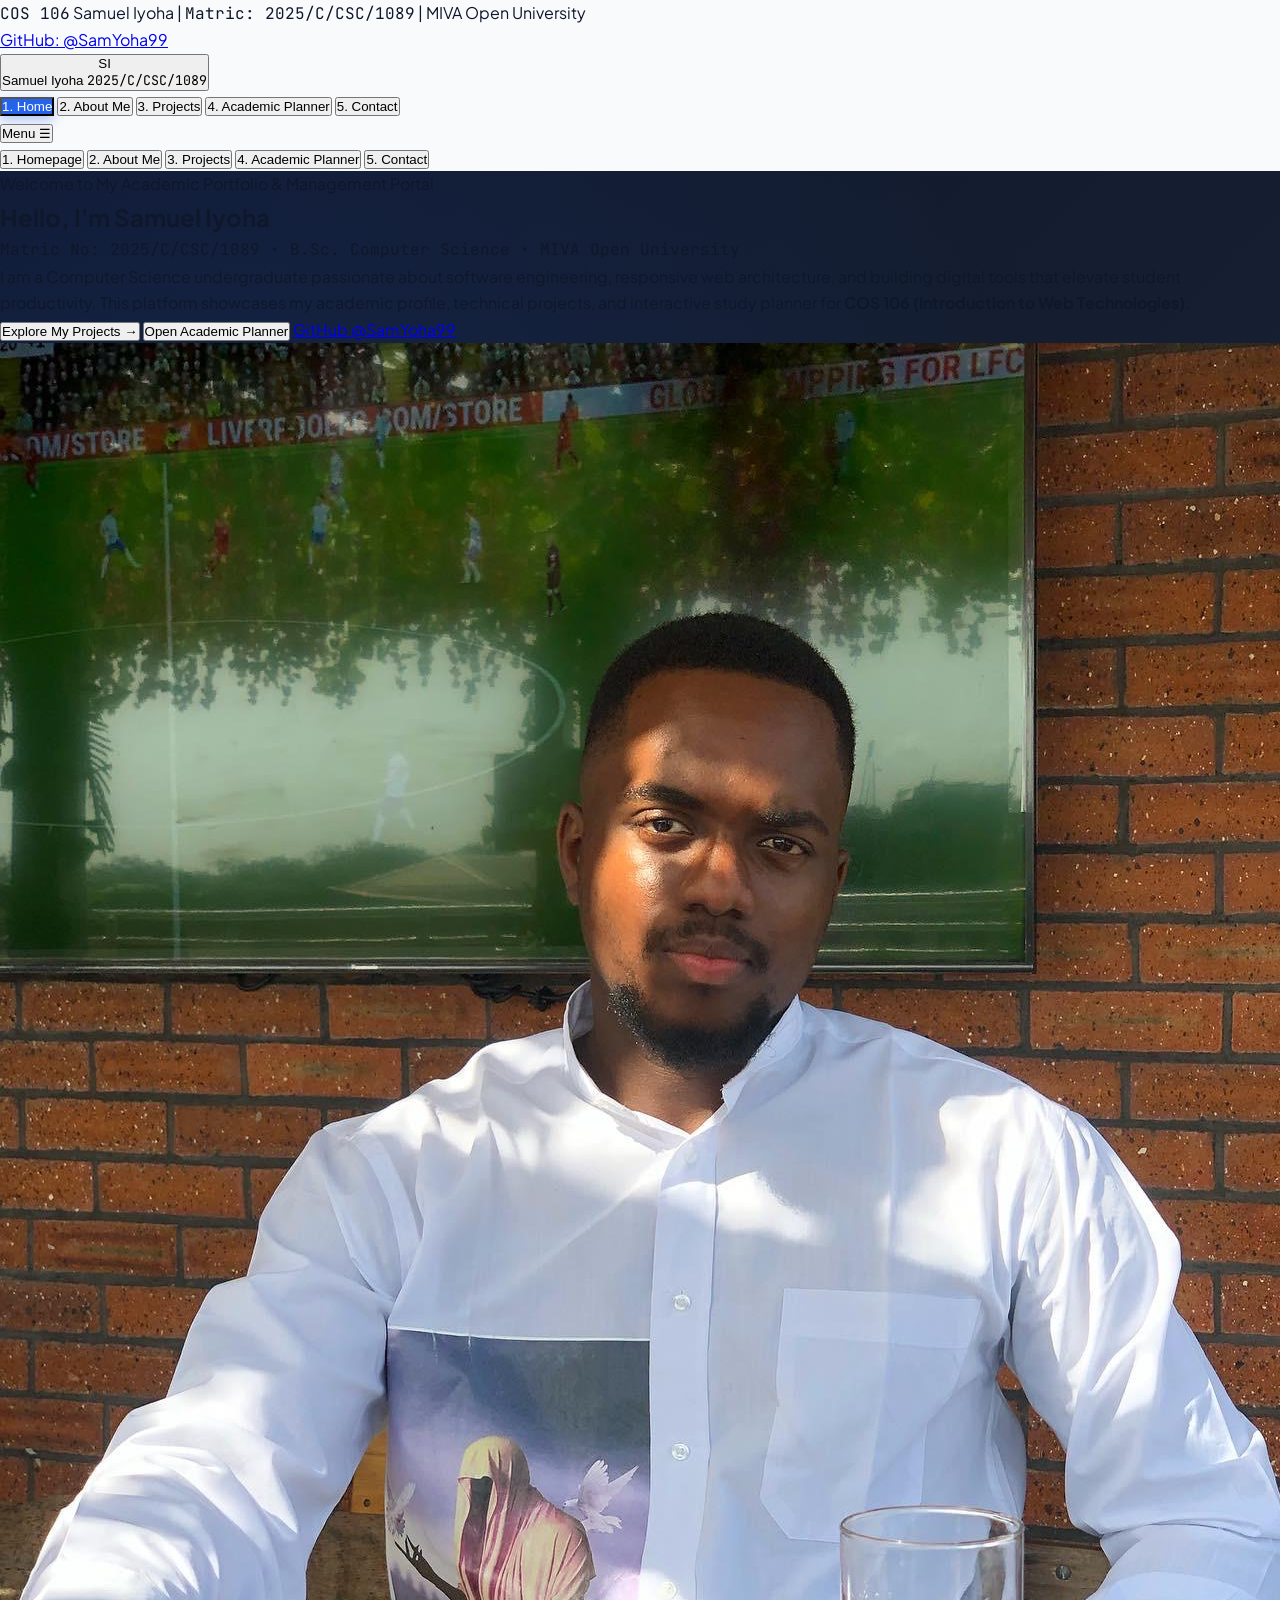
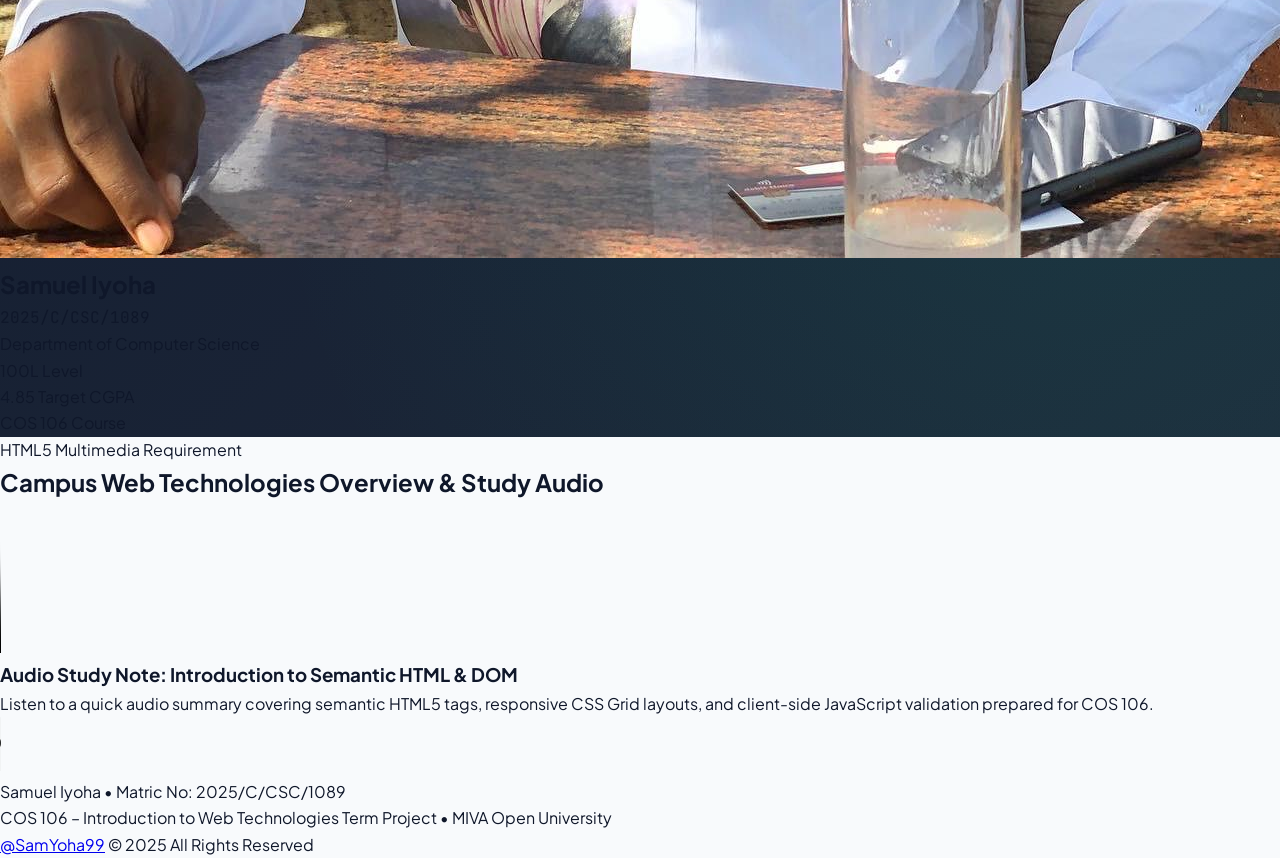
==== commit 49870967: "Change profile image source to local file" ====
--- a/index.html
+++ b/index.html
@@ -103,9 +103,9 @@
           <!-- Student Profile Card & Photo -->
           <div class="lg:col-span-5 flex justify-center">
             <div class="bg-slate-900/90 border border-slate-700 rounded-3xl p-6 max-w-sm w-full shadow-2xl text-center">
-              <img src="https://images.unsplash.com/photo-1534528741775-53994a69daeb?auto=format&fit=crop&w=500&q=80"
-                   alt="Samuel Iyoha Portrait"
-                   class="w-36 h-36 rounded-2xl object-cover mx-auto border-4 border-blue-500 shadow-lg mb-4" />
+              <img src="profile.jpg.jpeg"
+     alt="Samuel Iyoha Portrait"
+     class="w-36 h-36 rounded-2xl object-cover mx-auto border-4 border-blue-500 shadow-lg mb-4" />
               <h2 class="text-xl font-bold text-white">Samuel Iyoha</h2>
               <p class="mono text-xs text-blue-400 mt-1">2025/C/CSC/1089</p>
               <p class="text-xs text-slate-400 mt-1">Department of Computer Science</p>
@@ -453,4 +453,4 @@
   <!-- External JavaScript File (COS 106 Requirement) -->
   <script src="script.js"></script>
 </body>
-</html>+</html>
